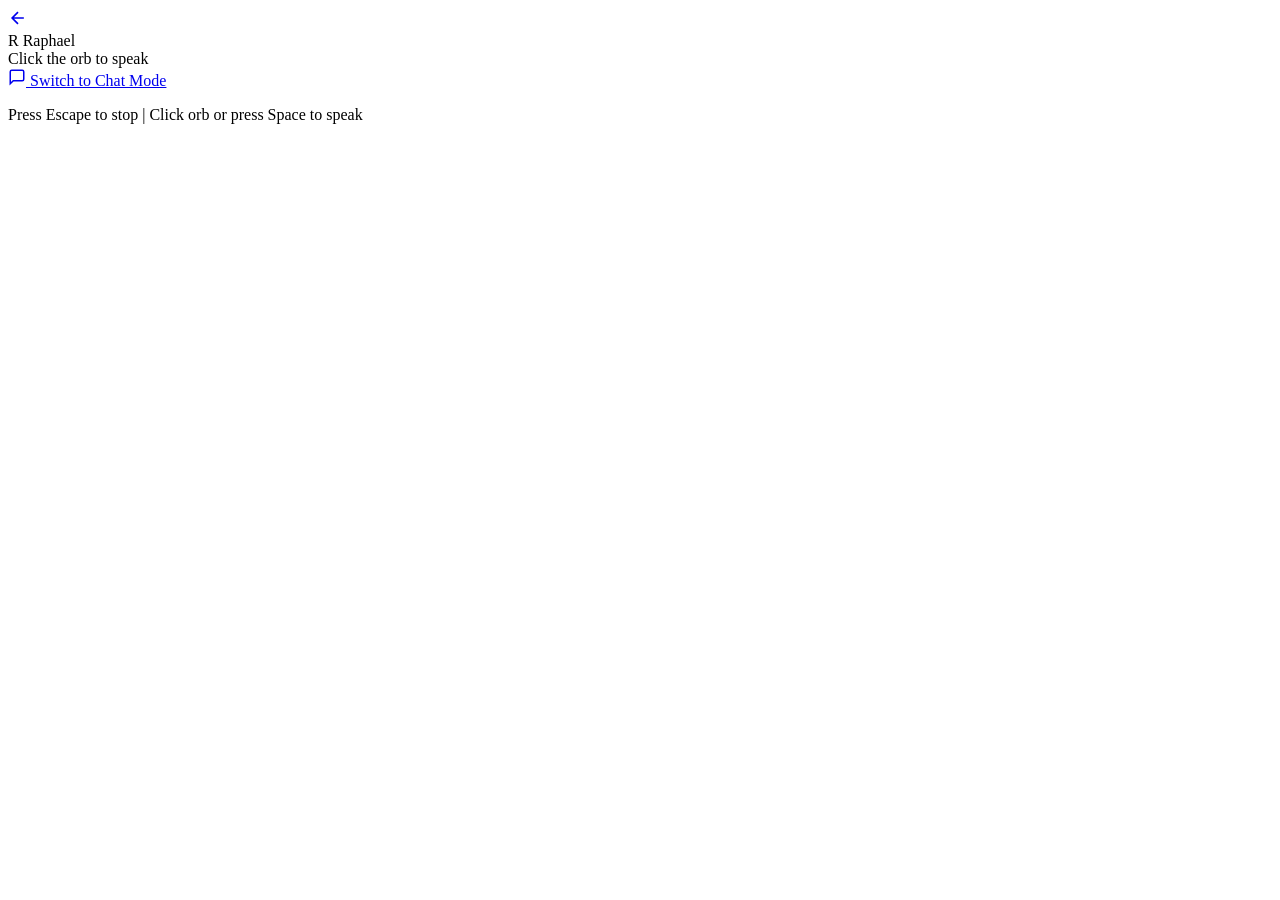
==== frontend/assistant.html @ 9a4bee66 "feat: Add conversational voice mode and new UI pages" ====
<!DOCTYPE html>
<html lang="en">
<head>
    <meta charset="UTF-8">
    <meta name="viewport" content="width=device-width, initial-scale=1.0">
    <title>Raphael - Assistant</title>
    <link rel="stylesheet" href="/static/css/assistant.css">
    <link rel="stylesheet" href="/static/css/orb.css">
    <link rel="preconnect" href="https://fonts.googleapis.com">
    <link rel="preconnect" href="https://fonts.gstatic.com" crossorigin>
    <link href="https://fonts.googleapis.com/css2?family=Inter:wght@300;400;500;600&display=swap" rel="stylesheet">
</head>
<body>
    <div class="app">
        <header class="header">
            <a href="/" class="back-btn" title="Back to Home">
                <svg width="20" height="20" viewBox="0 0 24 24" fill="none" stroke="currentColor" stroke-width="2">
                    <path d="M19 12H5M12 19l-7-7 7-7"/>
                </svg>
            </a>
            <div class="title">
                <span class="logo">R</span>
                <span>Raphael</span>
            </div>
            <div class="status">
                <span class="status-indicator" id="status-indicator"></span>
            </div>
        </header>

        <main class="main">
            <div class="orb-container">
                <div class="orb-wrapper" id="orb-wrapper">
                    <div class="orb" id="orb">
                        <div class="orb-galaxy">
                            <div class="galaxy-star" style="--delay: 0s; --x: 20%; --y: 30%;"></div>
                            <div class="galaxy-star" style="--delay: 0.5s; --x: 80%; --y: 20%;"></div>
                            <div class="galaxy-star" style="--delay: 1s; --x: 60%; --y: 70%;"></div>
                            <div class="galaxy-star" style="--delay: 1.5s; --x: 30%; --y: 80%;"></div>
                            <div class="galaxy-star" style="--delay: 2s; --x: 75%; --y: 55%;"></div>
                            <div class="galaxy-star" style="--delay: 0.3s; --x: 45%; --y: 15%;"></div>
                            <div class="galaxy-star" style="--delay: 1.2s; --x: 15%; --y: 60%;"></div>
                            <div class="galaxy-star" style="--delay: 0.8s; --x: 85%; --y: 85%;"></div>
                        </div>
                        <div class="orb-outer-glow"></div>
                        <div class="orb-ring orb-ring-3"></div>
                        <div class="orb-ring orb-ring-2"></div>
                        <div class="orb-ring orb-ring-1"></div>
                        <div class="orb-core">
                            <div class="orb-core-inner"></div>
                        </div>
                        <div class="orb-particles" id="orb-particles"></div>
                    </div>
                </div>

                <div class="status-text" id="voice-status">Click the orb to speak</div>
            </div>
        </main>

        <footer class="footer">
            <a href="/chat" class="mode-switch">
                <svg width="18" height="18" viewBox="0 0 24 24" fill="none" stroke="currentColor" stroke-width="2">
                    <path d="M21 15a2 2 0 0 1-2 2H7l-4 4V5a2 2 0 0 1 2-2h14a2 2 0 0 1 2 2z"></path>
                </svg>
                <span>Switch to Chat Mode</span>
            </a>
            <p class="hint">Press Escape to stop | Click orb or press Space to speak</p>
        </footer>
    </div>

    <script src="/static/js/websocket.js"></script>
    <script src="/static/js/orb.js"></script>
    <script src="/static/js/assistant.js"></script>
</body>
</html>
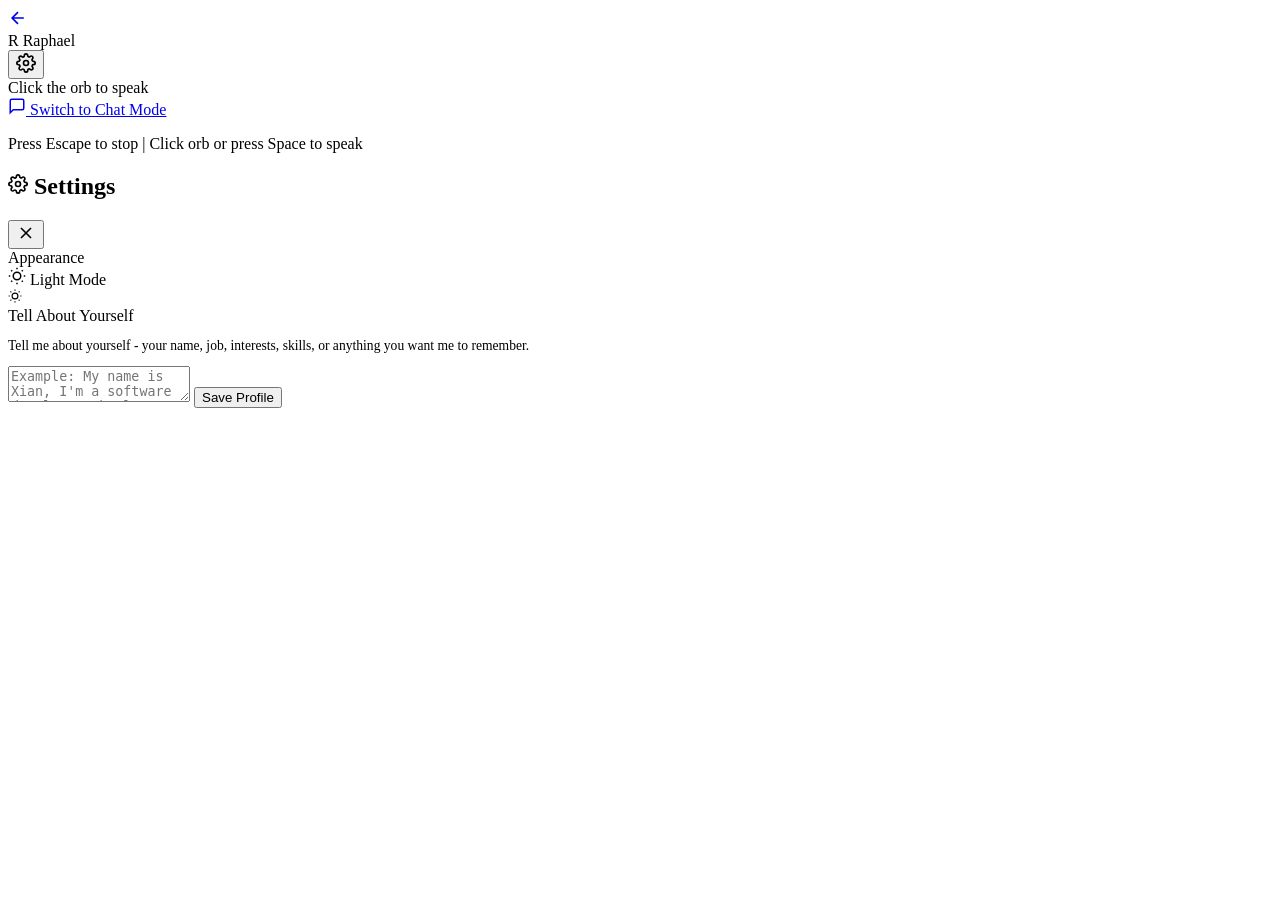
==== commit 1becf653: "feat: Add brain memory system, UI improvements, and settings panel - Add brain.py for LLM-powered us" ====
--- a/frontend/assistant.html
+++ b/frontend/assistant.html
@@ -6,9 +6,10 @@
     <title>Raphael - Assistant</title>
     <link rel="stylesheet" href="/static/css/assistant.css">
     <link rel="stylesheet" href="/static/css/orb.css">
+    <link rel="stylesheet" href="/static/css/settings.css">
     <link rel="preconnect" href="https://fonts.googleapis.com">
     <link rel="preconnect" href="https://fonts.gstatic.com" crossorigin>
-    <link href="https://fonts.googleapis.com/css2?family=Inter:wght@300;400;500;600&display=swap" rel="stylesheet">
+    <link href="https://fonts.googleapis.com/css2?family=Geist:wght@400;500;600;700&display=swap" rel="stylesheet">
 </head>
 <body>
     <div class="app">
@@ -22,8 +23,16 @@
                 <span class="logo">R</span>
                 <span>Raphael</span>
             </div>
-            <div class="status">
-                <span class="status-indicator" id="status-indicator"></span>
+            <div class="header-actions">
+                <button class="settings-btn" id="settings-btn" title="Settings">
+                    <svg width="20" height="20" viewBox="0 0 24 24" fill="none" stroke="currentColor" stroke-width="2">
+                        <circle cx="12" cy="12" r="3"></circle>
+                        <path d="M19.4 15a1.65 1.65 0 0 0 .33 1.82l.06.06a2 2 0 0 1 0 2.83 2 2 0 0 1-2.83 0l-.06-.06a1.65 1.65 0 0 0-1.82-.33 1.65 1.65 0 0 0-1 1.51V21a2 2 0 0 1-2 2 2 2 0 0 1-2-2v-.09A1.65 1.65 0 0 0 9 19.4a1.65 1.65 0 0 0-1.82.33l-.06.06a2 2 0 0 1-2.83 0 2 2 0 0 1 0-2.83l.06-.06a1.65 1.65 0 0 0 .33-1.82 1.65 1.65 0 0 0-1.51-1H3a2 2 0 0 1-2-2 2 2 0 0 1 2-2h.09A1.65 1.65 0 0 0 4.6 9a1.65 1.65 0 0 0-.33-1.82l-.06-.06a2 2 0 0 1 0-2.83 2 2 0 0 1 2.83 0l.06.06a1.65 1.65 0 0 0 1.82.33H9a1.65 1.65 0 0 0 1-1.51V3a2 2 0 0 1 2-2 2 2 0 0 1 2 2v.09a1.65 1.65 0 0 0 1 1.51 1.65 1.65 0 0 0 1.82-.33l.06-.06a2 2 0 0 1 2.83 0 2 2 0 0 1 0 2.83l-.06.06a1.65 1.65 0 0 0-.33 1.82V9a1.65 1.65 0 0 0 1.51 1H21a2 2 0 0 1 2 2 2 2 0 0 1-2 2h-.09a1.65 1.65 0 0 0-1.51 1z"></path>
+                    </svg>
+                </button>
+                <div class="status">
+                    <span class="status-indicator" id="status-indicator"></span>
+                </div>
             </div>
         </header>
 
@@ -49,6 +58,15 @@
                             <div class="orb-core-inner"></div>
                         </div>
                         <div class="orb-particles" id="orb-particles"></div>
+                        <div class="orb-waveform">
+                            <span></span>
+                            <span></span>
+                            <span></span>
+                            <span></span>
+                            <span></span>
+                            <span></span>
+                            <span></span>
+                        </div>
                     </div>
                 </div>
 
@@ -67,7 +85,78 @@
         </footer>
     </div>
 
+    <div class="settings-overlay" id="settings-overlay">
+        <div class="settings-modal">
+            <div class="settings-header">
+                <h2>
+                    <svg width="20" height="20" viewBox="0 0 24 24" fill="none" stroke="currentColor" stroke-width="2">
+                        <circle cx="12" cy="12" r="3"></circle>
+                        <path d="M19.4 15a1.65 1.65 0 0 0 .33 1.82l.06.06a2 2 0 0 1 0 2.83 2 2 0 0 1-2.83 0l-.06-.06a1.65 1.65 0 0 0-1.82-.33 1.65 1.65 0 0 0-1 1.51V21a2 2 0 0 1-2 2 2 2 0 0 1-2-2v-.09A1.65 1.65 0 0 0 9 19.4a1.65 1.65 0 0 0-1.82.33l-.06.06a2 2 0 0 1-2.83 0 2 2 0 0 1 0-2.83l.06-.06a1.65 1.65 0 0 0 .33-1.82 1.65 1.65 0 0 0-1.51-1H3a2 2 0 0 1-2-2 2 2 0 0 1 2-2h.09A1.65 1.65 0 0 0 4.6 9a1.65 1.65 0 0 0-.33-1.82l-.06-.06a2 2 0 0 1 0-2.83 2 2 0 0 1 2.83 0l.06.06a1.65 1.65 0 0 0 1.82.33H9a1.65 1.65 0 0 0 1-1.51V3a2 2 0 0 1 2-2 2 2 0 0 1 2 2v.09a1.65 1.65 0 0 0 1 1.51 1.65 1.65 0 0 0 1.82-.33l.06-.06a2 2 0 0 1 2.83 0 2 2 0 0 1 0 2.83l-.06.06a1.65 1.65 0 0 0-.33 1.82V9a1.65 1.65 0 0 0 1.51 1H21a2 2 0 0 1 2 2 2 2 0 0 1-2 2h-.09a1.65 1.65 0 0 0-1.51 1z"></path>
+                    </svg>
+                    Settings
+                </h2>
+                <button class="settings-close" id="settings-close">
+                    <svg width="20" height="20" viewBox="0 0 24 24" fill="none" stroke="currentColor" stroke-width="2">
+                        <line x1="18" y1="6" x2="6" y2="18"></line>
+                        <line x1="6" y1="6" x2="18" y2="18"></line>
+                    </svg>
+                </button>
+            </div>
+            <div class="settings-content">
+                <div class="settings-section">
+                    <div class="settings-section-title">Appearance</div>
+                    <div class="settings-row">
+                        <div class="settings-label">
+                            <svg width="18" height="18" viewBox="0 0 24 24" fill="none" stroke="currentColor" stroke-width="2">
+                                <circle cx="12" cy="12" r="5"></circle>
+                                <line x1="12" y1="1" x2="12" y2="3"></line>
+                                <line x1="12" y1="21" x2="12" y2="23"></line>
+                                <line x1="4.22" y1="4.22" x2="5.64" y2="5.64"></line>
+                                <line x1="18.36" y1="18.36" x2="19.78" y2="19.78"></line>
+                                <line x1="1" y1="12" x2="3" y2="12"></line>
+                                <line x1="21" y1="12" x2="23" y2="12"></line>
+                                <line x1="4.22" y1="19.78" x2="5.64" y2="18.36"></line>
+                                <line x1="18.36" y1="5.64" x2="19.78" y2="4.22"></line>
+                            </svg>
+                            Light Mode
+                        </div>
+                        <div class="theme-toggle" id="theme-toggle">
+                            <div class="theme-toggle-knob">
+                                <svg class="sun-icon" width="14" height="14" viewBox="0 0 24 24" fill="none" stroke="currentColor" stroke-width="2">
+                                    <circle cx="12" cy="12" r="5"></circle>
+                                    <line x1="12" y1="1" x2="12" y2="3"></line>
+                                    <line x1="12" y1="21" x2="12" y2="23"></line>
+                                    <line x1="4.22" y1="4.22" x2="5.64" y2="5.64"></line>
+                                    <line x1="18.36" y1="18.36" x2="19.78" y2="19.78"></line>
+                                    <line x1="1" y1="12" x2="3" y2="12"></line>
+                                    <line x1="21" y1="12" x2="23" y2="12"></line>
+                                    <line x1="4.22" y1="19.78" x2="5.64" y2="18.36"></line>
+                                    <line x1="18.36" y1="5.64" x2="19.78" y2="4.22"></line>
+                                </svg>
+                            </div>
+                        </div>
+                    </div>
+                </div>
+
+                <div class="settings-section">
+                    <div class="settings-section-title">Tell About Yourself</div>
+                    <p style="color: var(--text-secondary); font-size: 0.85rem; margin-bottom: 0.75rem;">
+                        Tell me about yourself - your name, job, interests, skills, or anything you want me to remember.
+                    </p>
+                    <textarea 
+                        class="about-textarea" 
+                        id="about-textarea" 
+                        placeholder="Example: My name is Xian, I'm a software developer who loves building AI apps. I work with Python and JavaScript..."
+                    ></textarea>
+                    <button class="settings-save-btn" id="save-about-btn">Save Profile</button>
+                    <div class="settings-status" id="settings-status"></div>
+                </div>
+            </div>
+        </div>
+    </div>
+
     <script src="/static/js/websocket.js"></script>
+    <script src="/static/js/settings.js"></script>
     <script src="/static/js/orb.js"></script>
     <script src="/static/js/assistant.js"></script>
 </body>
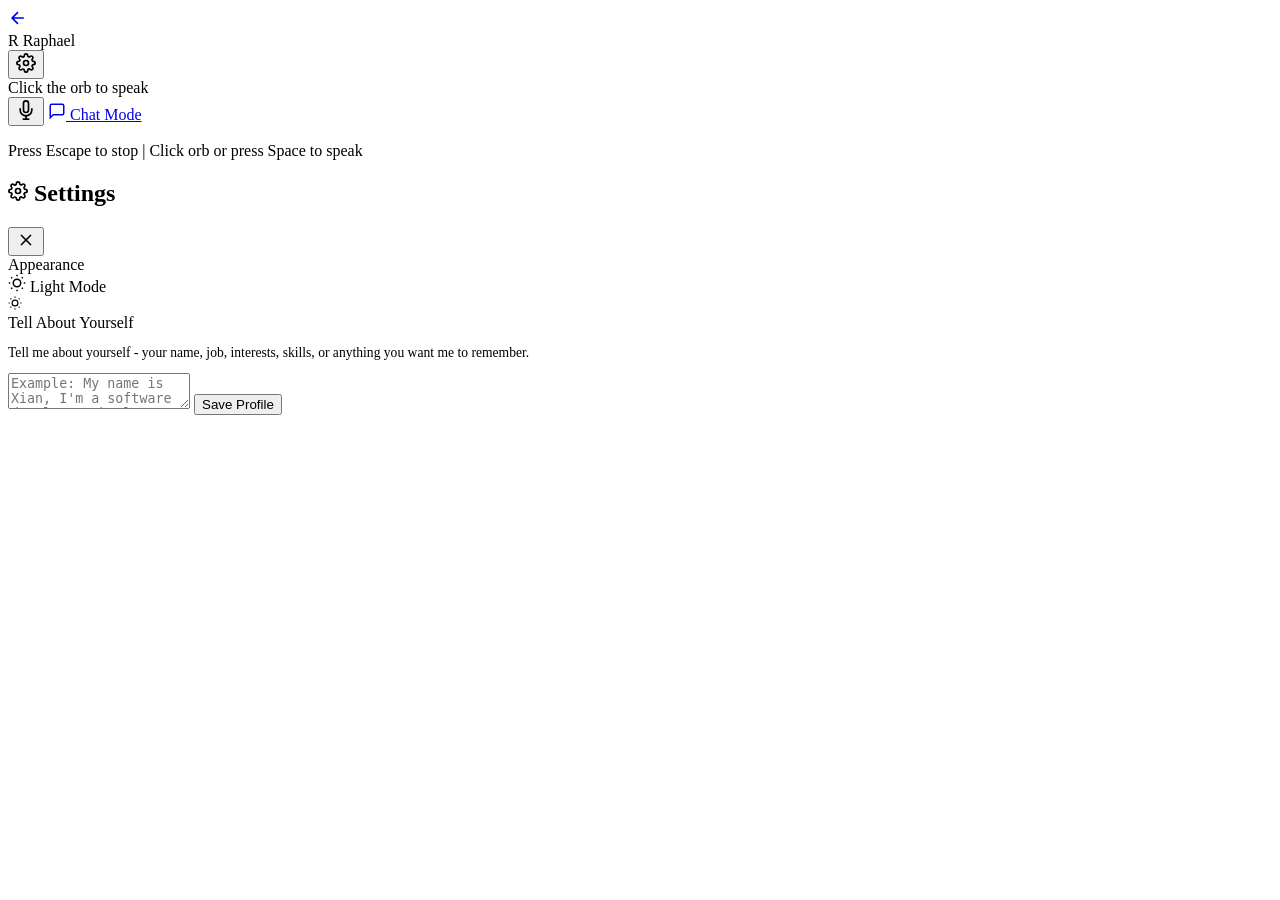
==== commit e7039d3f: "feat: Add mute/pause button to Assistant mode - Fixed mute button in footer with mic on/off icons - " ====
--- a/frontend/assistant.html
+++ b/frontend/assistant.html
@@ -75,11 +75,26 @@
         </main>
 
         <footer class="footer">
+            <button class="mute-btn" id="mute-btn" title="Toggle Microphone">
+                <svg width="20" height="20" viewBox="0 0 24 24" fill="none" stroke="currentColor" stroke-width="2" class="mic-icon">
+                    <path d="M12 1a3 3 0 0 0-3 3v8a3 3 0 0 0 6 0V4a3 3 0 0 0-3-3z"></path>
+                    <path d="M19 10v2a7 7 0 0 1-14 0v-2"></path>
+                    <line x1="12" y1="19" x2="12" y2="23"></line>
+                    <line x1="8" y1="23" x2="16" y2="23"></line>
+                </svg>
+                <svg width="20" height="20" viewBox="0 0 24 24" fill="none" stroke="currentColor" stroke-width="2" class="mic-off-icon" style="display: none;">
+                    <line x1="1" y1="1" x2="23" y2="23"></line>
+                    <path d="M9 9v3a3 3 0 0 0 5.12 2.12M15 9.34V4a3 3 0 0 0-5.94-.6"></path>
+                    <path d="M17 16.95A7 7 0 0 1 5 12v-2m14 0v2a7 7 0 0 1-.11 1.23"></path>
+                    <line x1="12" y1="19" x2="12" y2="23"></line>
+                    <line x1="8" y1="23" x2="16" y2="23"></line>
+                </svg>
+            </button>
             <a href="/chat" class="mode-switch">
                 <svg width="18" height="18" viewBox="0 0 24 24" fill="none" stroke="currentColor" stroke-width="2">
                     <path d="M21 15a2 2 0 0 1-2 2H7l-4 4V5a2 2 0 0 1 2-2h14a2 2 0 0 1 2 2z"></path>
                 </svg>
-                <span>Switch to Chat Mode</span>
+                <span>Chat Mode</span>
             </a>
             <p class="hint">Press Escape to stop | Click orb or press Space to speak</p>
         </footer>
